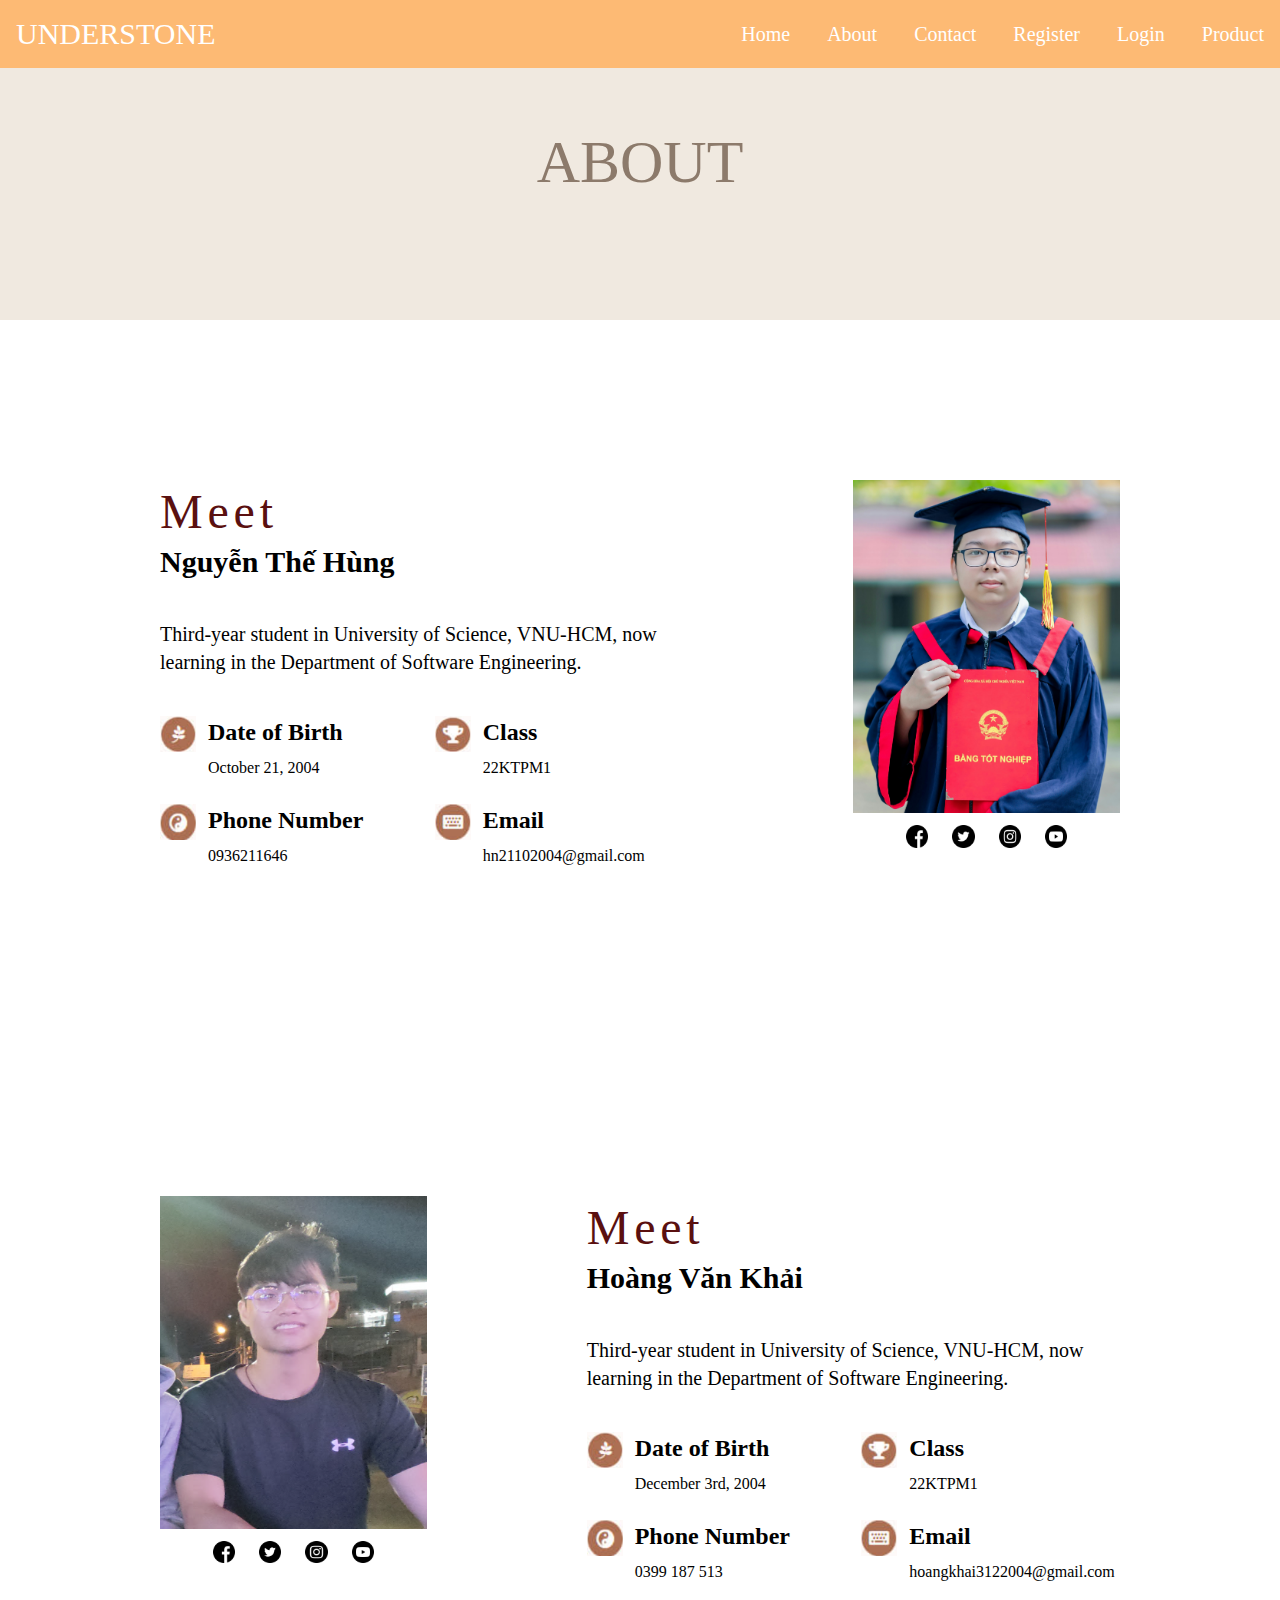
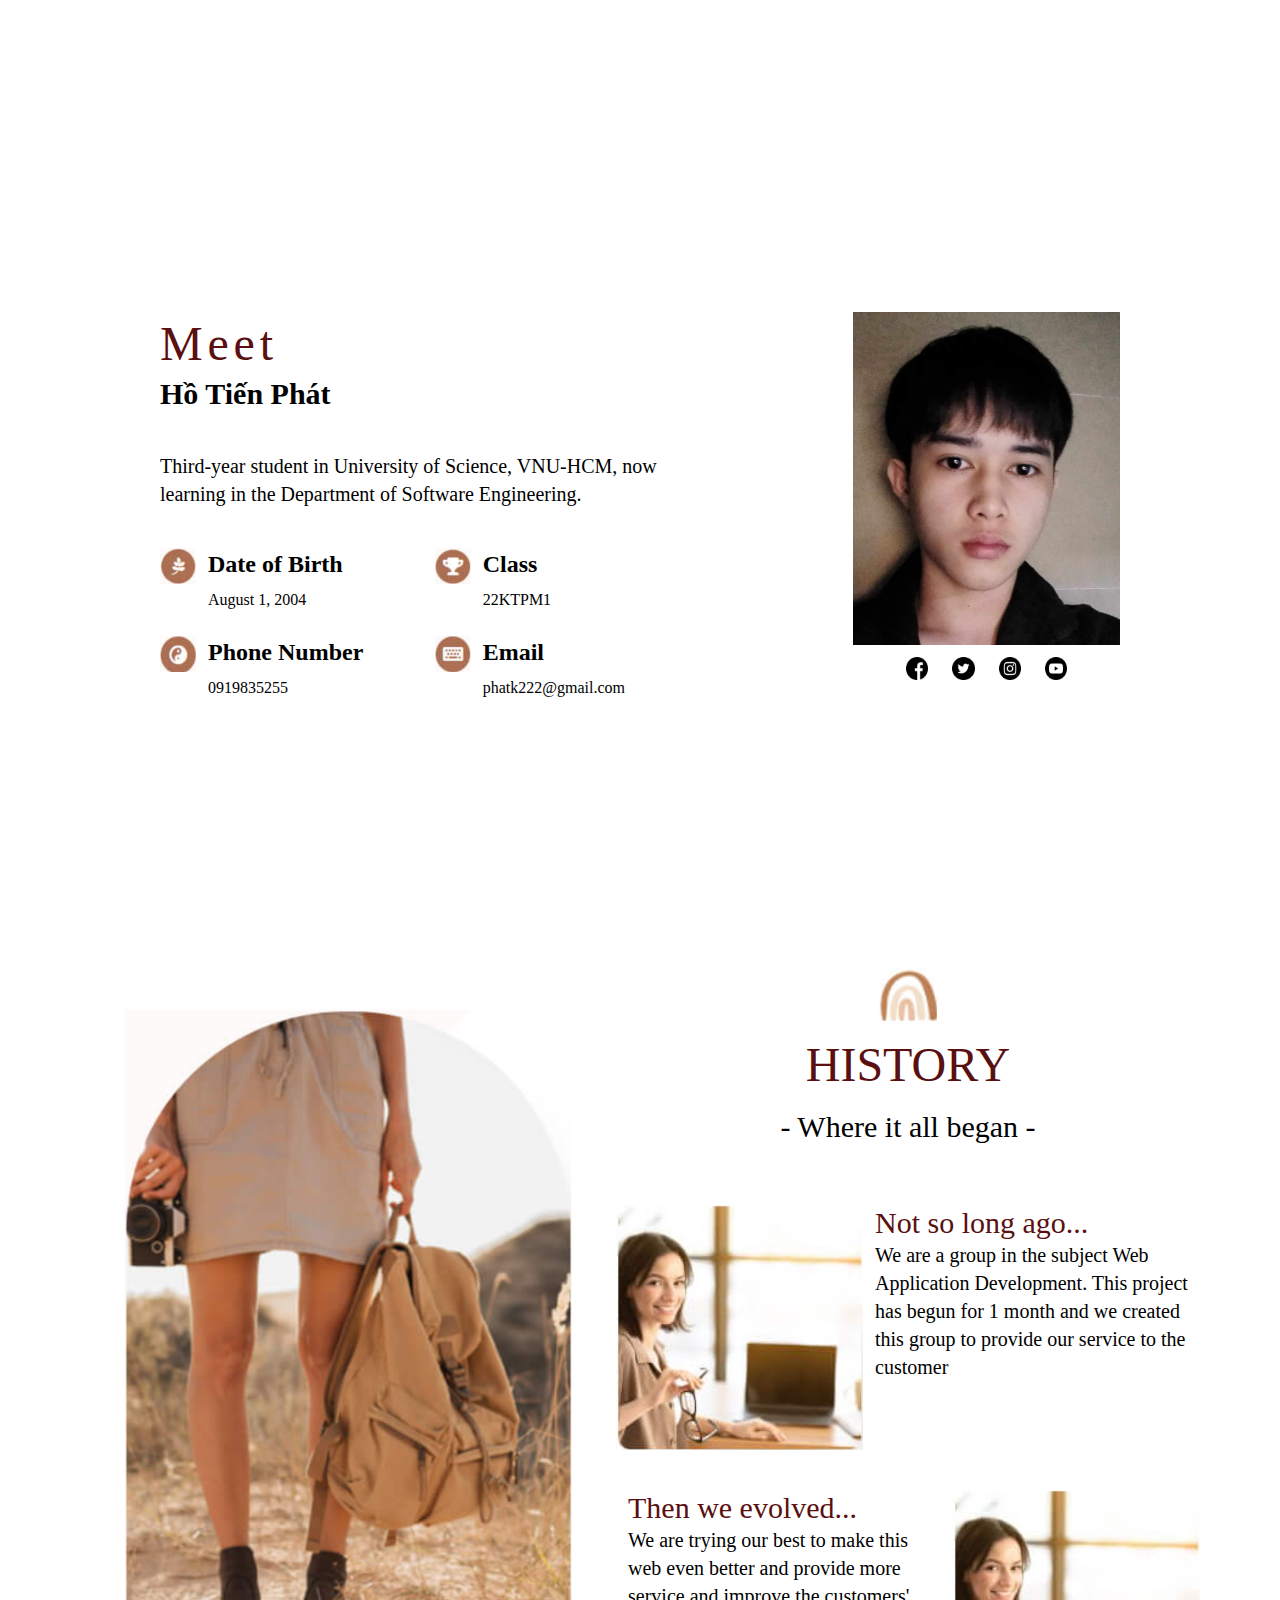
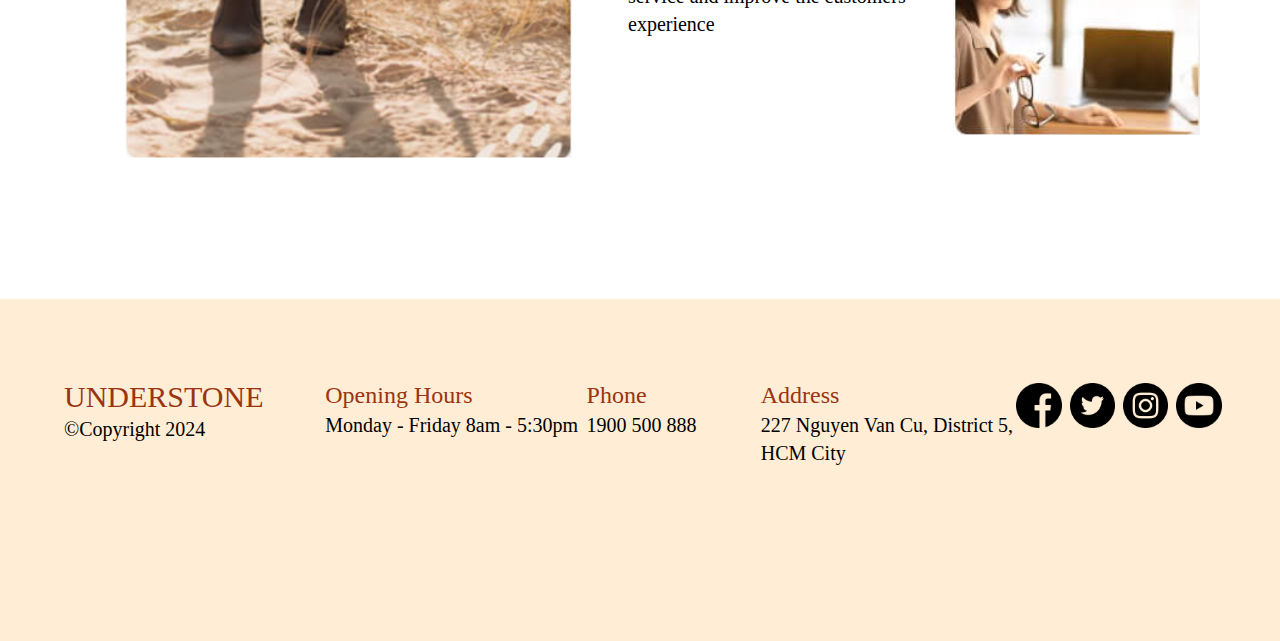
==== about.html @ ecb3b9eb "Add files via upload" ====
<!DOCTYPE html>
<html lang="en">
<head>
    <meta charset="UTF-8">
    <meta name="viewport" content="width=device-width, initial-scale=1.0">
    <title>About</title>
    <link rel="stylesheet" href="css/style.css">
</head>
<body>
    <header class="bg-orange-300 text-white sticky top-0 z-10">
        <section class="max-w-7xl mx-auto p-4 flex justify-between items-center">
            <h1 class="text-3xl font-medium">UNDERSTONE</h1>
            <div>
                <button id="mobile-open-button" class="text-3xl sm:hidden focus:outline-none">
                    &#9776;
                </button>
                <nav class="hidden sm:block space-x-8 text-xl" aria-label="main">
                    <a href="index.html" class="hover:opacity-90">Home</a>
                    <a href="about.html" class="hover:opacity-90">About</a>
                    <a href="contact.html" class="hover:opacity-90">Contact</a>
                    <a href="register.html" class="hover:opacity-90">Register</a>
                    <a href="login.html" class="hover:opacity-90">Login</a>
                    <a href="product.html" class="hover:opacity-90">Product</a>
                </nav>
            </div>
        </section>
    </header>

    <div class="bg-[#f0e9e0] py-8 text-center">
        <h1 class="text-6xl text-[#8c7a6b] mt-8 mb-24">ABOUT</h1>
    </div>

    <section class="m-20 flex flex-row">
        <div class="w-2/3 m-20">
            <h1 class="text-5xl my-2 tracking-widest text-[#5a1010]">Meet</h1>
            <h2 class="text-left text-black font-bold text-3xl">Nguyễn Thế Hùng</h2>
            <p class="text-xl my-10">
                Third-year student in University of Science, VNU-HCM, now learning in the Department of Software Engineering.
            </p>
            <div class="grid grid-cols-2 gap-4">
                <div class="flex flex-row">       
                    <img class="size-9" src="img/experience.png" alt="Experience">
                    <div class="mx-3">
                        <p class="text-2xl font-bold">Date of Birth</p>
                        <p class="texl-xl my-2">October 21, 2004</p>
                    </div>
                </div>
                <div class="flex flex-row">
                    <img class="size-9" src="img/awards.png" alt="Class">
                    <div class="mx-3">
                        <p class="text-2xl font-bold">Class</p>
                        <p class="texl-xl my-2">22KTPM1</p>
                    </div>
                </div>
                <div class="flex flex-row">
                    <img class="size-9" src="img/future.png" alt="">
                    <div class="mx-3">
                        <p class="text-2xl font-bold">Phone Number</p>
                        <p class="texl-xl my-2">0936211646</p>
                    </div>
                </div>
                <div class="flex flex-row">
                    <img class="size-9" src="img/passion.png" alt="Email">
                    <div class="mx-3">
                        <p class="text-2xl font-bold">Email</p>
                        <p class="texl-xl my-2">hn21102004@gmail.com</p>
                    </div>
                </div>     
             </div> 
        </div>
        <div class="w-1/3 m-20">
            <img src="img/22127136.jpg" alt="">
            <div class="flex flex-row justify-center">
                <img class="size-1/12 m-3" src="img/facebook.png" alt="facebook-link">
                <img class="size-1/12 m-3" src="img/twitter.png" alt="twitter-link">
                <img class="size-1/12 m-3" src="img/instagram.png" alt="instagram-link">
                <img class="size-1/12 m-3" src="img/youtube.png" alt="youtube-link">
            </div>
        </div>
    </section>

    <section class="m-20 flex flex-row">
        <div class="w-1/3 m-20">
            <img src="img/22127173.png" alt="">
            <div class="flex flex-row justify-center">
                <img class="size-1/12 m-3" src="img/facebook.png" alt="facebook-link">
                <img class="size-1/12 m-3" src="img/twitter.png" alt="twitter-link">
                <img class="size-1/12 m-3" src="img/instagram.png" alt="instagram-link">
                <img class="size-1/12 m-3" src="img/youtube.png" alt="youtube-link">
            </div>
        </div>
        <div class="w-2/3 m-20">
            <h1 class="text-5xl my-2 tracking-widest text-[#5a1010]">Meet</h1>
            <h2 class="text-left text-black font-bold text-3xl">Hoàng Văn Khải</h2>
            <p class="text-xl my-10">
                Third-year student in University of Science, VNU-HCM, now learning in the Department of Software Engineering.
            </p>
            <div class="grid grid-cols-2 gap-4">
                <div class="flex flex-row">       
                    <img class="size-9" src="img/experience.png" alt="Experience">
                    <div class="mx-3">
                        <p class="text-2xl font-bold">Date of Birth</p>
                        <p class="texl-xl my-2">December 3rd, 2004</p>
                    </div>
                </div>
                <div class="flex flex-row">
                    <img class="size-9" src="img/awards.png" alt="Awards">
                    <div class="mx-3">
                        <p class="text-2xl font-bold">Class</p>
                        <p class="texl-xl my-2">22KTPM1</p>
                    </div>
                </div>
                <div class="flex flex-row">
                    <img class="size-9" src="img/future.png" alt="Future">
                    <div class="mx-3">
                        <p class="text-2xl font-bold">Phone Number</p>
                        <p class="texl-xl my-2">0399 187 513</p>
                    </div>
                </div>
                <div class="flex flex-row">
                    <img class="size-9" src="img/passion.png" alt="Passion">
                    <div class="mx-3">
                        <p class="text-2xl font-bold">Email</p>
                        <p class="texl-xl my-2">hoangkhai3122004@gmail.com</p>
                    </div>
                </div>     
             </div> 
        </div>
    </section>

    <section class="m-20 flex flex-row">
        <div class="w-2/3 m-20">
            <h1 class="text-5xl my-2 tracking-widest text-[#5a1010]">Meet</h1>
            <h2 class="text-left text-black font-bold text-3xl">Hồ Tiến Phát</h2>
            <p class="text-xl my-10">
                Third-year student in University of Science, VNU-HCM, now learning in the Department of Software Engineering.
            </p>
            <div class="grid grid-cols-2 gap-4">
                <div class="flex flex-row">       
                    <img class="size-9" src="img/experience.png" alt="Experience">
                    <div class="mx-3">
                        <p class="text-2xl font-bold">Date of Birth</p>
                        <p class="texl-xl my-2">August 1, 2004</p>
                    </div>
                </div>
                <div class="flex flex-row">
                    <img class="size-9" src="img/awards.png" alt="Awards">
                    <div class="mx-3">
                        <p class="text-2xl font-bold">Class</p>
                        <p class="texl-xl my-2">22KTPM1</p>
                    </div>
                </div>
                <div class="flex flex-row">
                    <img class="size-9" src="img/future.png" alt="Future">
                    <div class="mx-3">
                        <p class="text-2xl font-bold">Phone Number</p>
                        <p class="texl-xl my-2">0919835255</p>
                    </div>
                </div>
                <div class="flex flex-row">
                    <img class="size-9" src="img/passion.png" alt="Passion">
                    <div class="mx-3">
                        <p class="text-2xl font-bold">Email</p>
                        <p class="texl-xl my-2">phatk222@gmail.com</p>
                    </div>
                </div>     
             </div> 
        </div>
        <div class="w-1/3 m-20">
            <img src="img/22127321.jpg" alt="">
            <div class="flex flex-row justify-center">
                <img class="size-1/12 m-3" src="img/facebook.png" alt="facebook-link">
                <img class="size-1/12 m-3" src="img/twitter.png" alt="twitter-link">
                <img class="size-1/12 m-3" src="img/instagram.png" alt="instagram-link">
                <img class="size-1/12 m-3" src="img/youtube.png" alt="youtube-link">
            </div>
        </div>
    </section>

    <section class="flex flex-row m-20">
        <img class="path_pic" src="img/ourpath.png" alt="img/outpath.png">
        <div>
            <div class="flex flex-col text-center items-center">
                <img class="size-fit my-5" src="img/rainbow.png">
                <h2 class="text-5xl text-[#5a1010]">HISTORY</h2>
                <h3 class="text-3xl my-5">- Where it all began -</h3>
            </div>
            
            <div class="flex flex-row justify-center my-10">
                <img class="" src="img/start.png">
                <div class="mx-3">
                    <h2 class="text-3xl text-[#5a1010]">Not so long ago...</h2>
                    <p class="text-xl">
                        We are a group in the subject Web Application Development. This project has begun for 1 month and we created
                        this group to provide our service to the customer
                    </p>
                </div>
            </div>
            <div class="flex flex-row justify-center my-10">
                <div class="mx-3">
                    <h2 class="text-3xl text-[#5a1010]">Then we evolved...</h2>
                    <p class="text-xl">
                        We are trying our best to make this web even better and provide more service and improve the customers' experience
                    </p>
                </div>
                <img class="" src="img/start.png"> 
            </div>
        </div>
    </section>
    <footer class="py-20 px-16 bg-orange-100 flex flex-row">
        <div class="w-1/4">
            <h1 class="text-3xl text-orange-800">UNDERSTONE</h1>
            <h2 class="text-xl">&copy;Copyright 2024</h2>
        </div>
        <div class="w-1/4">
            <h1 class="text-2xl text-orange-800">Opening Hours</h1>
            <h2 class="text-xl">Monday - Friday 8am - 5:30pm</h2>
        </div>
        <div class="w-1/6">
            <h1 class="text-2xl text-orange-800">Phone</h1>
            <h2 class="text-xl">1900 500 888</h2>
        </div>
        <div class="w-1/4">
            <h1 class="text-2xl text-orange-800">Address</h1>
            <h2 class="text-xl">227 Nguyen Van Cu, District 5, HCM City</h2>
        </div>
        <div class="flex justify-center">
            <img class="size-1/4 m-1" src="img/facebook.png" alt="facebook-link">
            <img class="size-1/4 m-1" src="img/twitter.png" alt="twitter-link">
            <img class="size-1/4 m-1" src="img/instagram.png" alt="instagram-link">
            <img class="size-1/4 m-1" src="img/youtube.png" alt="youtube-link">
        </div>
    </footer>
</body>
</html>
---- css/style.css ----
*, ::before, ::after {
  --tw-border-spacing-x: 0;
  --tw-border-spacing-y: 0;
  --tw-translate-x: 0;
  --tw-translate-y: 0;
  --tw-rotate: 0;
  --tw-skew-x: 0;
  --tw-skew-y: 0;
  --tw-scale-x: 1;
  --tw-scale-y: 1;
  --tw-pan-x:  ;
  --tw-pan-y:  ;
  --tw-pinch-zoom:  ;
  --tw-scroll-snap-strictness: proximity;
  --tw-gradient-from-position:  ;
  --tw-gradient-via-position:  ;
  --tw-gradient-to-position:  ;
  --tw-ordinal:  ;
  --tw-slashed-zero:  ;
  --tw-numeric-figure:  ;
  --tw-numeric-spacing:  ;
  --tw-numeric-fraction:  ;
  --tw-ring-inset:  ;
  --tw-ring-offset-width: 0px;
  --tw-ring-offset-color: #fff;
  --tw-ring-color: rgb(59 130 246 / 0.5);
  --tw-ring-offset-shadow: 0 0 #0000;
  --tw-ring-shadow: 0 0 #0000;
  --tw-shadow: 0 0 #0000;
  --tw-shadow-colored: 0 0 #0000;
  --tw-blur:  ;
  --tw-brightness:  ;
  --tw-contrast:  ;
  --tw-grayscale:  ;
  --tw-hue-rotate:  ;
  --tw-invert:  ;
  --tw-saturate:  ;
  --tw-sepia:  ;
  --tw-drop-shadow:  ;
  --tw-backdrop-blur:  ;
  --tw-backdrop-brightness:  ;
  --tw-backdrop-contrast:  ;
  --tw-backdrop-grayscale:  ;
  --tw-backdrop-hue-rotate:  ;
  --tw-backdrop-invert:  ;
  --tw-backdrop-opacity:  ;
  --tw-backdrop-saturate:  ;
  --tw-backdrop-sepia:  ;
  --tw-contain-size:  ;
  --tw-contain-layout:  ;
  --tw-contain-paint:  ;
  --tw-contain-style:  ;
}

::backdrop {
  --tw-border-spacing-x: 0;
  --tw-border-spacing-y: 0;
  --tw-translate-x: 0;
  --tw-translate-y: 0;
  --tw-rotate: 0;
  --tw-skew-x: 0;
  --tw-skew-y: 0;
  --tw-scale-x: 1;
  --tw-scale-y: 1;
  --tw-pan-x:  ;
  --tw-pan-y:  ;
  --tw-pinch-zoom:  ;
  --tw-scroll-snap-strictness: proximity;
  --tw-gradient-from-position:  ;
  --tw-gradient-via-position:  ;
  --tw-gradient-to-position:  ;
  --tw-ordinal:  ;
  --tw-slashed-zero:  ;
  --tw-numeric-figure:  ;
  --tw-numeric-spacing:  ;
  --tw-numeric-fraction:  ;
  --tw-ring-inset:  ;
  --tw-ring-offset-width: 0px;
  --tw-ring-offset-color: #fff;
  --tw-ring-color: rgb(59 130 246 / 0.5);
  --tw-ring-offset-shadow: 0 0 #0000;
  --tw-ring-shadow: 0 0 #0000;
  --tw-shadow: 0 0 #0000;
  --tw-shadow-colored: 0 0 #0000;
  --tw-blur:  ;
  --tw-brightness:  ;
  --tw-contrast:  ;
  --tw-grayscale:  ;
  --tw-hue-rotate:  ;
  --tw-invert:  ;
  --tw-saturate:  ;
  --tw-sepia:  ;
  --tw-drop-shadow:  ;
  --tw-backdrop-blur:  ;
  --tw-backdrop-brightness:  ;
  --tw-backdrop-contrast:  ;
  --tw-backdrop-grayscale:  ;
  --tw-backdrop-hue-rotate:  ;
  --tw-backdrop-invert:  ;
  --tw-backdrop-opacity:  ;
  --tw-backdrop-saturate:  ;
  --tw-backdrop-sepia:  ;
  --tw-contain-size:  ;
  --tw-contain-layout:  ;
  --tw-contain-paint:  ;
  --tw-contain-style:  ;
}

/*
! tailwindcss v3.4.14 | MIT License | https://tailwindcss.com
*/

/*
1. Prevent padding and border from affecting element width. (https://github.com/mozdevs/cssremedy/issues/4)
2. Allow adding a border to an element by just adding a border-width. (https://github.com/tailwindcss/tailwindcss/pull/116)
*/

*,
::before,
::after {
  box-sizing: border-box;
  /* 1 */
  border-width: 0;
  /* 2 */
  border-style: solid;
  /* 2 */
  border-color: #e5e7eb;
  /* 2 */
}

::before,
::after {
  --tw-content: '';
}

/*
1. Use a consistent sensible line-height in all browsers.
2. Prevent adjustments of font size after orientation changes in iOS.
3. Use a more readable tab size.
4. Use the user's configured `sans` font-family by default.
5. Use the user's configured `sans` font-feature-settings by default.
6. Use the user's configured `sans` font-variation-settings by default.
7. Disable tap highlights on iOS
*/

html,
:host {
  line-height: 1.5;
  /* 1 */
  -webkit-text-size-adjust: 100%;
  /* 2 */
  -moz-tab-size: 4;
  /* 3 */
  -o-tab-size: 4;
     tab-size: 4;
  /* 3 */
  font-family: ui-sans-serif, system-ui, sans-serif, "Apple Color Emoji", "Segoe UI Emoji", "Segoe UI Symbol", "Noto Color Emoji";
  /* 4 */
  font-feature-settings: normal;
  /* 5 */
  font-variation-settings: normal;
  /* 6 */
  -webkit-tap-highlight-color: transparent;
  /* 7 */
}

/*
1. Remove the margin in all browsers.
2. Inherit line-height from `html` so users can set them as a class directly on the `html` element.
*/

body {
  margin: 0;
  /* 1 */
  line-height: inherit;
  /* 2 */
}

/*
1. Add the correct height in Firefox.
2. Correct the inheritance of border color in Firefox. (https://bugzilla.mozilla.org/show_bug.cgi?id=190655)
3. Ensure horizontal rules are visible by default.
*/

hr {
  height: 0;
  /* 1 */
  color: inherit;
  /* 2 */
  border-top-width: 1px;
  /* 3 */
}

/*
Add the correct text decoration in Chrome, Edge, and Safari.
*/

abbr:where([title]) {
  -webkit-text-decoration: underline dotted;
          text-decoration: underline dotted;
}

/*
Remove the default font size and weight for headings.
*/

h1,
h2,
h3,
h4,
h5,
h6 {
  font-size: inherit;
  font-weight: inherit;
}

/*
Reset links to optimize for opt-in styling instead of opt-out.
*/

a {
  color: inherit;
  text-decoration: inherit;
}

/*
Add the correct font weight in Edge and Safari.
*/

b,
strong {
  font-weight: bolder;
}

/*
1. Use the user's configured `mono` font-family by default.
2. Use the user's configured `mono` font-feature-settings by default.
3. Use the user's configured `mono` font-variation-settings by default.
4. Correct the odd `em` font sizing in all browsers.
*/

code,
kbd,
samp,
pre {
  font-family: ui-monospace, SFMono-Regular, Menlo, Monaco, Consolas, "Liberation Mono", "Courier New", monospace;
  /* 1 */
  font-feature-settings: normal;
  /* 2 */
  font-variation-settings: normal;
  /* 3 */
  font-size: 1em;
  /* 4 */
}

/*
Add the correct font size in all browsers.
*/

small {
  font-size: 80%;
}

/*
Prevent `sub` and `sup` elements from affecting the line height in all browsers.
*/

sub,
sup {
  font-size: 75%;
  line-height: 0;
  position: relative;
  vertical-align: baseline;
}

sub {
  bottom: -0.25em;
}

sup {
  top: -0.5em;
}

/*
1. Remove text indentation from table contents in Chrome and Safari. (https://bugs.chromium.org/p/chromium/issues/detail?id=999088, https://bugs.webkit.org/show_bug.cgi?id=201297)
2. Correct table border color inheritance in all Chrome and Safari. (https://bugs.chromium.org/p/chromium/issues/detail?id=935729, https://bugs.webkit.org/show_bug.cgi?id=195016)
3. Remove gaps between table borders by default.
*/

table {
  text-indent: 0;
  /* 1 */
  border-color: inherit;
  /* 2 */
  border-collapse: collapse;
  /* 3 */
}

/*
1. Change the font styles in all browsers.
2. Remove the margin in Firefox and Safari.
3. Remove default padding in all browsers.
*/

button,
input,
optgroup,
select,
textarea {
  font-family: inherit;
  /* 1 */
  font-feature-settings: inherit;
  /* 1 */
  font-variation-settings: inherit;
  /* 1 */
  font-size: 100%;
  /* 1 */
  font-weight: inherit;
  /* 1 */
  line-height: inherit;
  /* 1 */
  letter-spacing: inherit;
  /* 1 */
  color: inherit;
  /* 1 */
  margin: 0;
  /* 2 */
  padding: 0;
  /* 3 */
}

/*
Remove the inheritance of text transform in Edge and Firefox.
*/

button,
select {
  text-transform: none;
}

/*
1. Correct the inability to style clickable types in iOS and Safari.
2. Remove default button styles.
*/

button,
input:where([type='button']),
input:where([type='reset']),
input:where([type='submit']) {
  -webkit-appearance: button;
  /* 1 */
  background-color: transparent;
  /* 2 */
  background-image: none;
  /* 2 */
}

/*
Use the modern Firefox focus style for all focusable elements.
*/

:-moz-focusring {
  outline: auto;
}

/*
Remove the additional `:invalid` styles in Firefox. (https://github.com/mozilla/gecko-dev/blob/2f9eacd9d3d995c937b4251a5557d95d494c9be1/layout/style/res/forms.css#L728-L737)
*/

:-moz-ui-invalid {
  box-shadow: none;
}

/*
Add the correct vertical alignment in Chrome and Firefox.
*/

progress {
  vertical-align: baseline;
}

/*
Correct the cursor style of increment and decrement buttons in Safari.
*/

::-webkit-inner-spin-button,
::-webkit-outer-spin-button {
  height: auto;
}

/*
1. Correct the odd appearance in Chrome and Safari.
2. Correct the outline style in Safari.
*/

[type='search'] {
  -webkit-appearance: textfield;
  /* 1 */
  outline-offset: -2px;
  /* 2 */
}

/*
Remove the inner padding in Chrome and Safari on macOS.
*/

::-webkit-search-decoration {
  -webkit-appearance: none;
}

/*
1. Correct the inability to style clickable types in iOS and Safari.
2. Change font properties to `inherit` in Safari.
*/

::-webkit-file-upload-button {
  -webkit-appearance: button;
  /* 1 */
  font: inherit;
  /* 2 */
}

/*
Add the correct display in Chrome and Safari.
*/

summary {
  display: list-item;
}

/*
Removes the default spacing and border for appropriate elements.
*/

blockquote,
dl,
dd,
h1,
h2,
h3,
h4,
h5,
h6,
hr,
figure,
p,
pre {
  margin: 0;
}

fieldset {
  margin: 0;
  padding: 0;
}

legend {
  padding: 0;
}

ol,
ul,
menu {
  list-style: none;
  margin: 0;
  padding: 0;
}

/*
Reset default styling for dialogs.
*/

dialog {
  padding: 0;
}

/*
Prevent resizing textareas horizontally by default.
*/

textarea {
  resize: vertical;
}

/*
1. Reset the default placeholder opacity in Firefox. (https://github.com/tailwindlabs/tailwindcss/issues/3300)
2. Set the default placeholder color to the user's configured gray 400 color.
*/

input::-moz-placeholder, textarea::-moz-placeholder {
  opacity: 1;
  /* 1 */
  color: #9ca3af;
  /* 2 */
}

input::placeholder,
textarea::placeholder {
  opacity: 1;
  /* 1 */
  color: #9ca3af;
  /* 2 */
}

/*
Set the default cursor for buttons.
*/

button,
[role="button"] {
  cursor: pointer;
}

/*
Make sure disabled buttons don't get the pointer cursor.
*/

:disabled {
  cursor: default;
}

/*
1. Make replaced elements `display: block` by default. (https://github.com/mozdevs/cssremedy/issues/14)
2. Add `vertical-align: middle` to align replaced elements more sensibly by default. (https://github.com/jensimmons/cssremedy/issues/14#issuecomment-634934210)
   This can trigger a poorly considered lint error in some tools but is included by design.
*/

img,
svg,
video,
canvas,
audio,
iframe,
embed,
object {
  display: block;
  /* 1 */
  vertical-align: middle;
  /* 2 */
}

/*
Constrain images and videos to the parent width and preserve their intrinsic aspect ratio. (https://github.com/mozdevs/cssremedy/issues/14)
*/

img,
video {
  max-width: 100%;
  height: auto;
}

/* Make elements with the HTML hidden attribute stay hidden by default */

[hidden]:where(:not([hidden="until-found"])) {
  display: none;
}

html {
  font-family: 'Times New Roman', Times, serif
}

.container {
  width: 100%;
}

@media (min-width: 640px) {
  .container {
    max-width: 640px;
  }
}

@media (min-width: 768px) {
  .container {
    max-width: 768px;
  }
}

@media (min-width: 1024px) {
  .container {
    max-width: 1024px;
  }
}

@media (min-width: 1280px) {
  .container {
    max-width: 1280px;
  }
}

@media (min-width: 1536px) {
  .container {
    max-width: 1536px;
  }
}

.sticky {
  position: sticky;
}

.top-0 {
  top: 0px;
}

.z-10 {
  z-index: 10;
}

.m-1 {
  margin: 0.25rem;
}

.m-10 {
  margin: 2.5rem;
}

.m-2 {
  margin: 0.5rem;
}

.m-20 {
  margin: 5rem;
}

.m-3 {
  margin: 0.75rem;
}

.m-4 {
  margin: 1rem;
}

.m-5 {
  margin: 1.25rem;
}

.mx-10 {
  margin-left: 2.5rem;
  margin-right: 2.5rem;
}

.mx-2 {
  margin-left: 0.5rem;
  margin-right: 0.5rem;
}

.mx-20 {
  margin-left: 5rem;
  margin-right: 5rem;
}

.mx-3 {
  margin-left: 0.75rem;
  margin-right: 0.75rem;
}

.mx-40 {
  margin-left: 10rem;
  margin-right: 10rem;
}

.mx-8 {
  margin-left: 2rem;
  margin-right: 2rem;
}

.mx-auto {
  margin-left: auto;
  margin-right: auto;
}

.my-10 {
  margin-top: 2.5rem;
  margin-bottom: 2.5rem;
}

.my-16 {
  margin-top: 4rem;
  margin-bottom: 4rem;
}

.my-2 {
  margin-top: 0.5rem;
  margin-bottom: 0.5rem;
}

.my-20 {
  margin-top: 5rem;
  margin-bottom: 5rem;
}

.my-3 {
  margin-top: 0.75rem;
  margin-bottom: 0.75rem;
}

.my-4 {
  margin-top: 1rem;
  margin-bottom: 1rem;
}

.my-40 {
  margin-top: 10rem;
  margin-bottom: 10rem;
}

.my-5 {
  margin-top: 1.25rem;
  margin-bottom: 1.25rem;
}

.my-6 {
  margin-top: 1.5rem;
  margin-bottom: 1.5rem;
}

.mx-28 {
  margin-left: 7rem;
  margin-right: 7rem;
}

.my-60 {
  margin-top: 15rem;
  margin-bottom: 15rem;
}

.my-0 {
  margin-top: 0px;
  margin-bottom: 0px;
}

.mb-12 {
  margin-bottom: 3rem;
}

.mb-16 {
  margin-bottom: 4rem;
}

.mb-2 {
  margin-bottom: 0.5rem;
}

.mb-24 {
  margin-bottom: 6rem;
}

.mb-36 {
  margin-bottom: 9rem;
}

.mb-4 {
  margin-bottom: 1rem;
}

.mb-6 {
  margin-bottom: 1.5rem;
}

.mb-8 {
  margin-bottom: 2rem;
}

.ml-1 {
  margin-left: 0.25rem;
}

.ml-10 {
  margin-left: 2.5rem;
}

.ml-2 {
  margin-left: 0.5rem;
}

.mr-1 {
  margin-right: 0.25rem;
}

.mr-3 {
  margin-right: 0.75rem;
}

.mr-36 {
  margin-right: 9rem;
}

.mr-4 {
  margin-right: 1rem;
}

.mt-12 {
  margin-top: 3rem;
}

.mt-2 {
  margin-top: 0.5rem;
}

.mt-32 {
  margin-top: 8rem;
}

.mt-4 {
  margin-top: 1rem;
}

.mt-8 {
  margin-top: 2rem;
}

.block {
  display: block;
}

.flex {
  display: flex;
}

.inline-flex {
  display: inline-flex;
}

.grid {
  display: grid;
}

.hidden {
  display: none;
}

.size-1\/12 {
  width: 8.333333%;
  height: 8.333333%;
}

.size-1\/4 {
  width: 25%;
  height: 25%;
}

.size-9 {
  width: 2.25rem;
  height: 2.25rem;
}

.size-fit {
  width: -moz-fit-content;
  width: fit-content;
  height: -moz-fit-content;
  height: fit-content;
}

.size-1\/2 {
  width: 50%;
  height: 50%;
}

.h-10 {
  height: 2.5rem;
}

.h-12 {
  height: 3rem;
}

.h-24 {
  height: 6rem;
}

.h-32 {
  height: 8rem;
}

.min-h-12 {
  min-height: 3rem;
}

.min-h-screen {
  min-height: 100vh;
}

.w-1\/12 {
  width: 8.333333%;
}

.w-1\/2 {
  width: 50%;
}

.w-1\/3 {
  width: 33.333333%;
}

.w-1\/4 {
  width: 25%;
}

.w-1\/6 {
  width: 16.666667%;
}

.w-2\/3 {
  width: 66.666667%;
}

.w-20 {
  width: 5rem;
}

.w-40 {
  width: 10rem;
}

.w-48 {
  width: 12rem;
}

.w-5\/12 {
  width: 41.666667%;
}

.w-64 {
  width: 16rem;
}

.w-80 {
  width: 20rem;
}

.w-full {
  width: 100%;
}

.max-w-7xl {
  max-width: 80rem;
}

.scale-75 {
  --tw-scale-x: .75;
  --tw-scale-y: .75;
  transform: translate(var(--tw-translate-x), var(--tw-translate-y)) rotate(var(--tw-rotate)) skewX(var(--tw-skew-x)) skewY(var(--tw-skew-y)) scaleX(var(--tw-scale-x)) scaleY(var(--tw-scale-y));
}

.scale-50 {
  --tw-scale-x: .5;
  --tw-scale-y: .5;
  transform: translate(var(--tw-translate-x), var(--tw-translate-y)) rotate(var(--tw-rotate)) skewX(var(--tw-skew-x)) skewY(var(--tw-skew-y)) scaleX(var(--tw-scale-x)) scaleY(var(--tw-scale-y));
}

.scale-100 {
  --tw-scale-x: 1;
  --tw-scale-y: 1;
  transform: translate(var(--tw-translate-x), var(--tw-translate-y)) rotate(var(--tw-rotate)) skewX(var(--tw-skew-x)) skewY(var(--tw-skew-y)) scaleX(var(--tw-scale-x)) scaleY(var(--tw-scale-y));
}

.cursor-pointer {
  cursor: pointer;
}

.resize-none {
  resize: none;
}

.grid-cols-1 {
  grid-template-columns: repeat(1, minmax(0, 1fr));
}

.grid-cols-2 {
  grid-template-columns: repeat(2, minmax(0, 1fr));
}

.flex-row {
  flex-direction: row;
}

.flex-col {
  flex-direction: column;
}

.items-center {
  align-items: center;
}

.justify-center {
  justify-content: center;
}

.justify-between {
  justify-content: space-between;
}

.gap-4 {
  gap: 1rem;
}

.gap-8 {
  gap: 2rem;
}

.space-x-8 > :not([hidden]) ~ :not([hidden]) {
  --tw-space-x-reverse: 0;
  margin-right: calc(2rem * var(--tw-space-x-reverse));
  margin-left: calc(2rem * calc(1 - var(--tw-space-x-reverse)));
}

.rounded {
  border-radius: 0.25rem;
}

.rounded-2xl {
  border-radius: 1rem;
}

.rounded-3xl {
  border-radius: 1.5rem;
}

.rounded-full {
  border-radius: 9999px;
}

.rounded-lg {
  border-radius: 0.5rem;
}

.rounded-xl {
  border-radius: 0.75rem;
}

.border {
  border-width: 1px;
}

.border-2 {
  border-width: 2px;
}

.border-b {
  border-bottom-width: 1px;
}

.border-\[\#BD8256\] {
  --tw-border-opacity: 1;
  border-color: rgb(189 130 86 / var(--tw-border-opacity));
}

.border-\[\#d3c0b6\] {
  --tw-border-opacity: 1;
  border-color: rgb(211 192 182 / var(--tw-border-opacity));
}

.border-gray-100 {
  --tw-border-opacity: 1;
  border-color: rgb(243 244 246 / var(--tw-border-opacity));
}

.border-gray-300 {
  --tw-border-opacity: 1;
  border-color: rgb(209 213 219 / var(--tw-border-opacity));
}

.border-gray-500 {
  --tw-border-opacity: 1;
  border-color: rgb(107 114 128 / var(--tw-border-opacity));
}

.border-gray-600 {
  --tw-border-opacity: 1;
  border-color: rgb(75 85 99 / var(--tw-border-opacity));
}

.border-gray-800 {
  --tw-border-opacity: 1;
  border-color: rgb(31 41 55 / var(--tw-border-opacity));
}

.border-orange-400 {
  --tw-border-opacity: 1;
  border-color: rgb(251 146 60 / var(--tw-border-opacity));
}

.bg-\[\#AC6F53\] {
  --tw-bg-opacity: 1;
  background-color: rgb(172 111 83 / var(--tw-bg-opacity));
}

.bg-\[\#F7F0E8\] {
  --tw-bg-opacity: 1;
  background-color: rgb(247 240 232 / var(--tw-bg-opacity));
}

.bg-\[\#d3c0b6\] {
  --tw-bg-opacity: 1;
  background-color: rgb(211 192 182 / var(--tw-bg-opacity));
}

.bg-\[\#f0e9e0\] {
  --tw-bg-opacity: 1;
  background-color: rgb(240 233 224 / var(--tw-bg-opacity));
}

.bg-orange-100 {
  --tw-bg-opacity: 1;
  background-color: rgb(255 237 213 / var(--tw-bg-opacity));
}

.bg-orange-300 {
  --tw-bg-opacity: 1;
  background-color: rgb(253 186 116 / var(--tw-bg-opacity));
}

.bg-orange-400 {
  --tw-bg-opacity: 1;
  background-color: rgb(251 146 60 / var(--tw-bg-opacity));
}

.bg-orange-700 {
  --tw-bg-opacity: 1;
  background-color: rgb(194 65 12 / var(--tw-bg-opacity));
}

.bg-orange-900 {
  --tw-bg-opacity: 1;
  background-color: rgb(124 45 18 / var(--tw-bg-opacity));
}

.bg-white {
  --tw-bg-opacity: 1;
  background-color: rgb(255 255 255 / var(--tw-bg-opacity));
}

.object-cover {
  -o-object-fit: cover;
     object-fit: cover;
}

.p-2 {
  padding: 0.5rem;
}

.p-20 {
  padding: 5rem;
}

.p-3 {
  padding: 0.75rem;
}

.p-4 {
  padding: 1rem;
}

.p-5 {
  padding: 1.25rem;
}

.p-8 {
  padding: 2rem;
}

.p-10 {
  padding: 2.5rem;
}

.p-0 {
  padding: 0px;
}

.px-12 {
  padding-left: 3rem;
  padding-right: 3rem;
}

.px-16 {
  padding-left: 4rem;
  padding-right: 4rem;
}

.px-2 {
  padding-left: 0.5rem;
  padding-right: 0.5rem;
}

.px-20 {
  padding-left: 5rem;
  padding-right: 5rem;
}

.px-3 {
  padding-left: 0.75rem;
  padding-right: 0.75rem;
}

.px-4 {
  padding-left: 1rem;
  padding-right: 1rem;
}

.px-5 {
  padding-left: 1.25rem;
  padding-right: 1.25rem;
}

.px-6 {
  padding-left: 1.5rem;
  padding-right: 1.5rem;
}

.px-8 {
  padding-left: 2rem;
  padding-right: 2rem;
}

.py-1 {
  padding-top: 0.25rem;
  padding-bottom: 0.25rem;
}

.py-12 {
  padding-top: 3rem;
  padding-bottom: 3rem;
}

.py-2 {
  padding-top: 0.5rem;
  padding-bottom: 0.5rem;
}

.py-20 {
  padding-top: 5rem;
  padding-bottom: 5rem;
}

.py-3 {
  padding-top: 0.75rem;
  padding-bottom: 0.75rem;
}

.py-40 {
  padding-top: 10rem;
  padding-bottom: 10rem;
}

.py-8 {
  padding-top: 2rem;
  padding-bottom: 2rem;
}

.px-40 {
  padding-left: 10rem;
  padding-right: 10rem;
}

.pb-2 {
  padding-bottom: 0.5rem;
}

.pl-20 {
  padding-left: 5rem;
}

.text-left {
  text-align: left;
}

.text-center {
  text-align: center;
}

.text-right {
  text-align: right;
}

.align-middle {
  vertical-align: middle;
}

.font-sans {
  font-family: ui-sans-serif, system-ui, sans-serif, "Apple Color Emoji", "Segoe UI Emoji", "Segoe UI Symbol", "Noto Color Emoji";
}

.text-2xl {
  font-size: 1.5rem;
  line-height: 2rem;
}

.text-3xl {
  font-size: 1.875rem;
  line-height: 2.25rem;
}

.text-4xl {
  font-size: 2.25rem;
  line-height: 2.5rem;
}

.text-5xl {
  font-size: 3rem;
  line-height: 1;
}

.text-6xl {
  font-size: 3.75rem;
  line-height: 1;
}

.text-lg {
  font-size: 1.125rem;
  line-height: 1.75rem;
}

.text-sm {
  font-size: 0.875rem;
  line-height: 1.25rem;
}

.text-xl {
  font-size: 1.25rem;
  line-height: 1.75rem;
}

.font-bold {
  font-weight: 700;
}

.font-medium {
  font-weight: 500;
}

.tracking-widest {
  letter-spacing: 0.1em;
}

.text-\[\#5a1010\] {
  --tw-text-opacity: 1;
  color: rgb(90 16 16 / var(--tw-text-opacity));
}

.text-\[\#7a6c5b\] {
  --tw-text-opacity: 1;
  color: rgb(122 108 91 / var(--tw-text-opacity));
}

.text-\[\#826C5F\] {
  --tw-text-opacity: 1;
  color: rgb(130 108 95 / var(--tw-text-opacity));
}

.text-\[\#8c7a6b\] {
  --tw-text-opacity: 1;
  color: rgb(140 122 107 / var(--tw-text-opacity));
}

.text-\[\#B48B7D\] {
  --tw-text-opacity: 1;
  color: rgb(180 139 125 / var(--tw-text-opacity));
}

.text-\[\#BD8256\] {
  --tw-text-opacity: 1;
  color: rgb(189 130 86 / var(--tw-text-opacity));
}

.text-\[\#C3BB9D\] {
  --tw-text-opacity: 1;
  color: rgb(195 187 157 / var(--tw-text-opacity));
}

.text-\[\#b48b7d\] {
  --tw-text-opacity: 1;
  color: rgb(180 139 125 / var(--tw-text-opacity));
}

.text-black {
  --tw-text-opacity: 1;
  color: rgb(0 0 0 / var(--tw-text-opacity));
}

.text-gray-500 {
  --tw-text-opacity: 1;
  color: rgb(107 114 128 / var(--tw-text-opacity));
}

.text-orange-300 {
  --tw-text-opacity: 1;
  color: rgb(253 186 116 / var(--tw-text-opacity));
}

.text-orange-700 {
  --tw-text-opacity: 1;
  color: rgb(194 65 12 / var(--tw-text-opacity));
}

.text-orange-800 {
  --tw-text-opacity: 1;
  color: rgb(154 52 18 / var(--tw-text-opacity));
}

.text-white {
  --tw-text-opacity: 1;
  color: rgb(255 255 255 / var(--tw-text-opacity));
}

.shadow-2xl {
  --tw-shadow: 0 25px 50px -12px rgb(0 0 0 / 0.25);
  --tw-shadow-colored: 0 25px 50px -12px var(--tw-shadow-color);
  box-shadow: var(--tw-ring-offset-shadow, 0 0 #0000), var(--tw-ring-shadow, 0 0 #0000), var(--tw-shadow);
}

.shadow-lg {
  --tw-shadow: 0 10px 15px -3px rgb(0 0 0 / 0.1), 0 4px 6px -4px rgb(0 0 0 / 0.1);
  --tw-shadow-colored: 0 10px 15px -3px var(--tw-shadow-color), 0 4px 6px -4px var(--tw-shadow-color);
  box-shadow: var(--tw-ring-offset-shadow, 0 0 #0000), var(--tw-ring-shadow, 0 0 #0000), var(--tw-shadow);
}

.shadow-xl {
  --tw-shadow: 0 20px 25px -5px rgb(0 0 0 / 0.1), 0 8px 10px -6px rgb(0 0 0 / 0.1);
  --tw-shadow-colored: 0 20px 25px -5px var(--tw-shadow-color), 0 8px 10px -6px var(--tw-shadow-color);
  box-shadow: var(--tw-ring-offset-shadow, 0 0 #0000), var(--tw-ring-shadow, 0 0 #0000), var(--tw-shadow);
}

body {
  min-height: 100vh;
  margin: 0;
  display: grid;
  grid-template-rows: auto 1fr auto;
}

.mx-120 {
  margin-left: 30rem;
  margin-right: 30rem;
}

body {
  font-family: 'Times New Roman', Times, serif;
  background-color: white;
}

.title {
  text-align: center;
  background-color: rgb(235, 235, 198);
  padding: 15px;
  border-radius: 30px;
  margin-bottom: 40px;
}

.meet {
  margin-left: 15%;
  margin-right: 15%;
}

.meet-name {
  font-weight: bold;
  font-size: 25px;
}

.social-table {
  width: 100%;
  display: flex;
  justify-content: center;
}

.social-icon {
  padding-right: 10px;
}

.meet-achievements {
  width: 100%;
  display: flex;
  justify-content: center;
  border-spacing: 20px;
}

.achivement {
  display: flexbox;
  flex-direction: column;
  align-content: center;
  justify-content: center;
}

.achivement-icon {
  width: 40px;
  height: auto;
  box-sizing: border-box;
}

.achivement-title {
  box-sizing: border-box;
}

.avatar {
  padding-left: 10px;
  padding-right: 10px;
}

.history {
  padding-left: 100px;
  padding-right: 100px;
}

.history .title {
  background-color: white;
}

.path_pic {
  margin: 20px;
  scale: 0.9
}

.history_pic {
  scale: 0.8;
  padding: 20px;
}

body {
  font-family: 'Times New Roman', Times, serif;
  background-color: white;
}

.title {
  text-align: center;
  background-color: rgb(235, 235, 198);
  padding: 15px;
  border-radius: 30px;
  margin-bottom: 40px;
}

.hover\:bg-\[\#7a6c5b\]:hover {
  --tw-bg-opacity: 1;
  background-color: rgb(122 108 91 / var(--tw-bg-opacity));
}

.hover\:bg-\[\#F7F0E8\]:hover {
  --tw-bg-opacity: 1;
  background-color: rgb(247 240 232 / var(--tw-bg-opacity));
}

.hover\:bg-\[\#d3c0b6\]:hover {
  --tw-bg-opacity: 1;
  background-color: rgb(211 192 182 / var(--tw-bg-opacity));
}

.hover\:bg-orange-800:hover {
  --tw-bg-opacity: 1;
  background-color: rgb(154 52 18 / var(--tw-bg-opacity));
}

.hover\:text-\[\#d3c0b6\]:hover {
  --tw-text-opacity: 1;
  color: rgb(211 192 182 / var(--tw-text-opacity));
}

.hover\:text-gray-700:hover {
  --tw-text-opacity: 1;
  color: rgb(55 65 81 / var(--tw-text-opacity));
}

.hover\:text-orange-500:hover {
  --tw-text-opacity: 1;
  color: rgb(249 115 22 / var(--tw-text-opacity));
}

.hover\:underline:hover {
  text-decoration-line: underline;
}

.hover\:opacity-90:hover {
  opacity: 0.9;
}

.focus\:outline-none:focus {
  outline: 2px solid transparent;
  outline-offset: 2px;
}

@media (min-width: 640px) {
  .sm\:block {
    display: block;
  }

  .sm\:hidden {
    display: none;
  }
}

@media (min-width: 768px) {
  .md\:mb-0 {
    margin-bottom: 0px;
  }

  .md\:grid-cols-2 {
    grid-template-columns: repeat(2, minmax(0, 1fr));
  }
}

@media (min-width: 1024px) {
  .lg\:grid-cols-2 {
    grid-template-columns: repeat(2, minmax(0, 1fr));
  }

  .lg\:grid-cols-4 {
    grid-template-columns: repeat(4, minmax(0, 1fr));
  }
}

@media (min-width: 1280px) {
  .xl\:px-48 {
    padding-left: 12rem;
    padding-right: 12rem;
  }
}
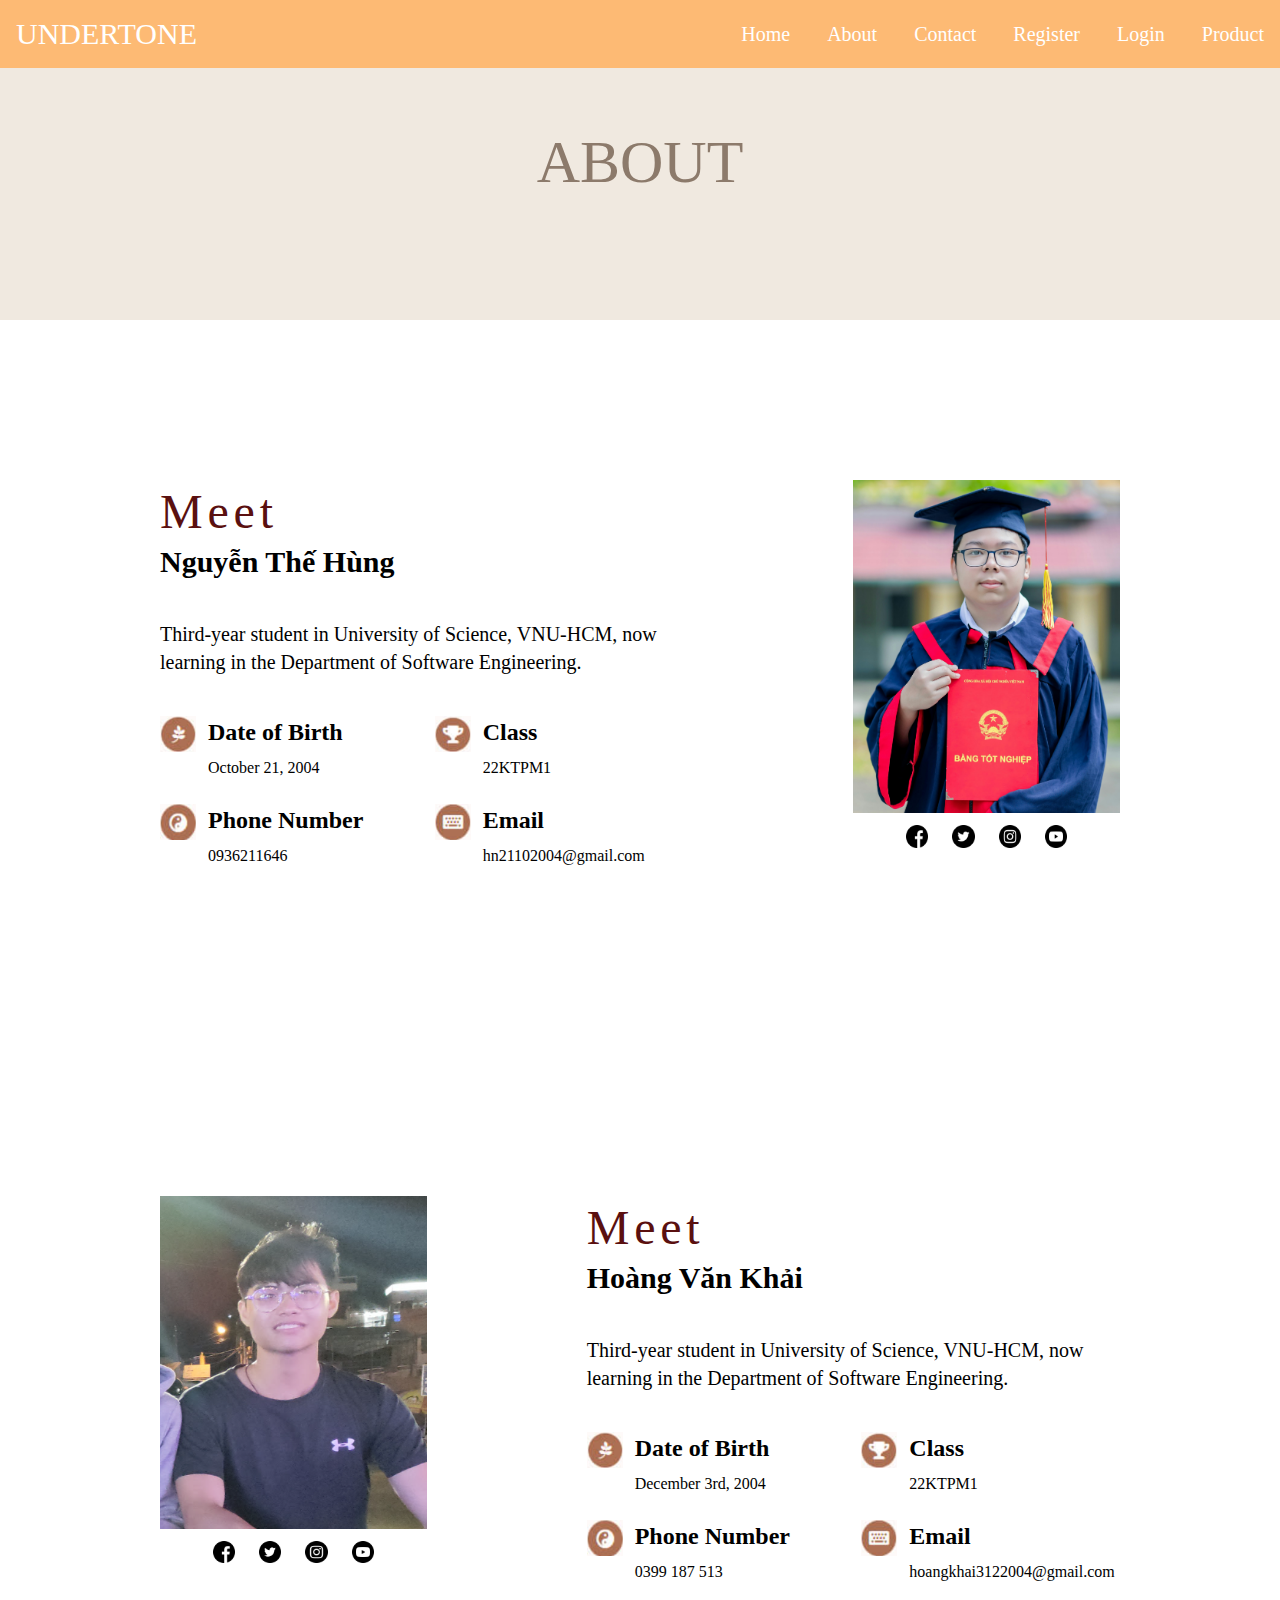
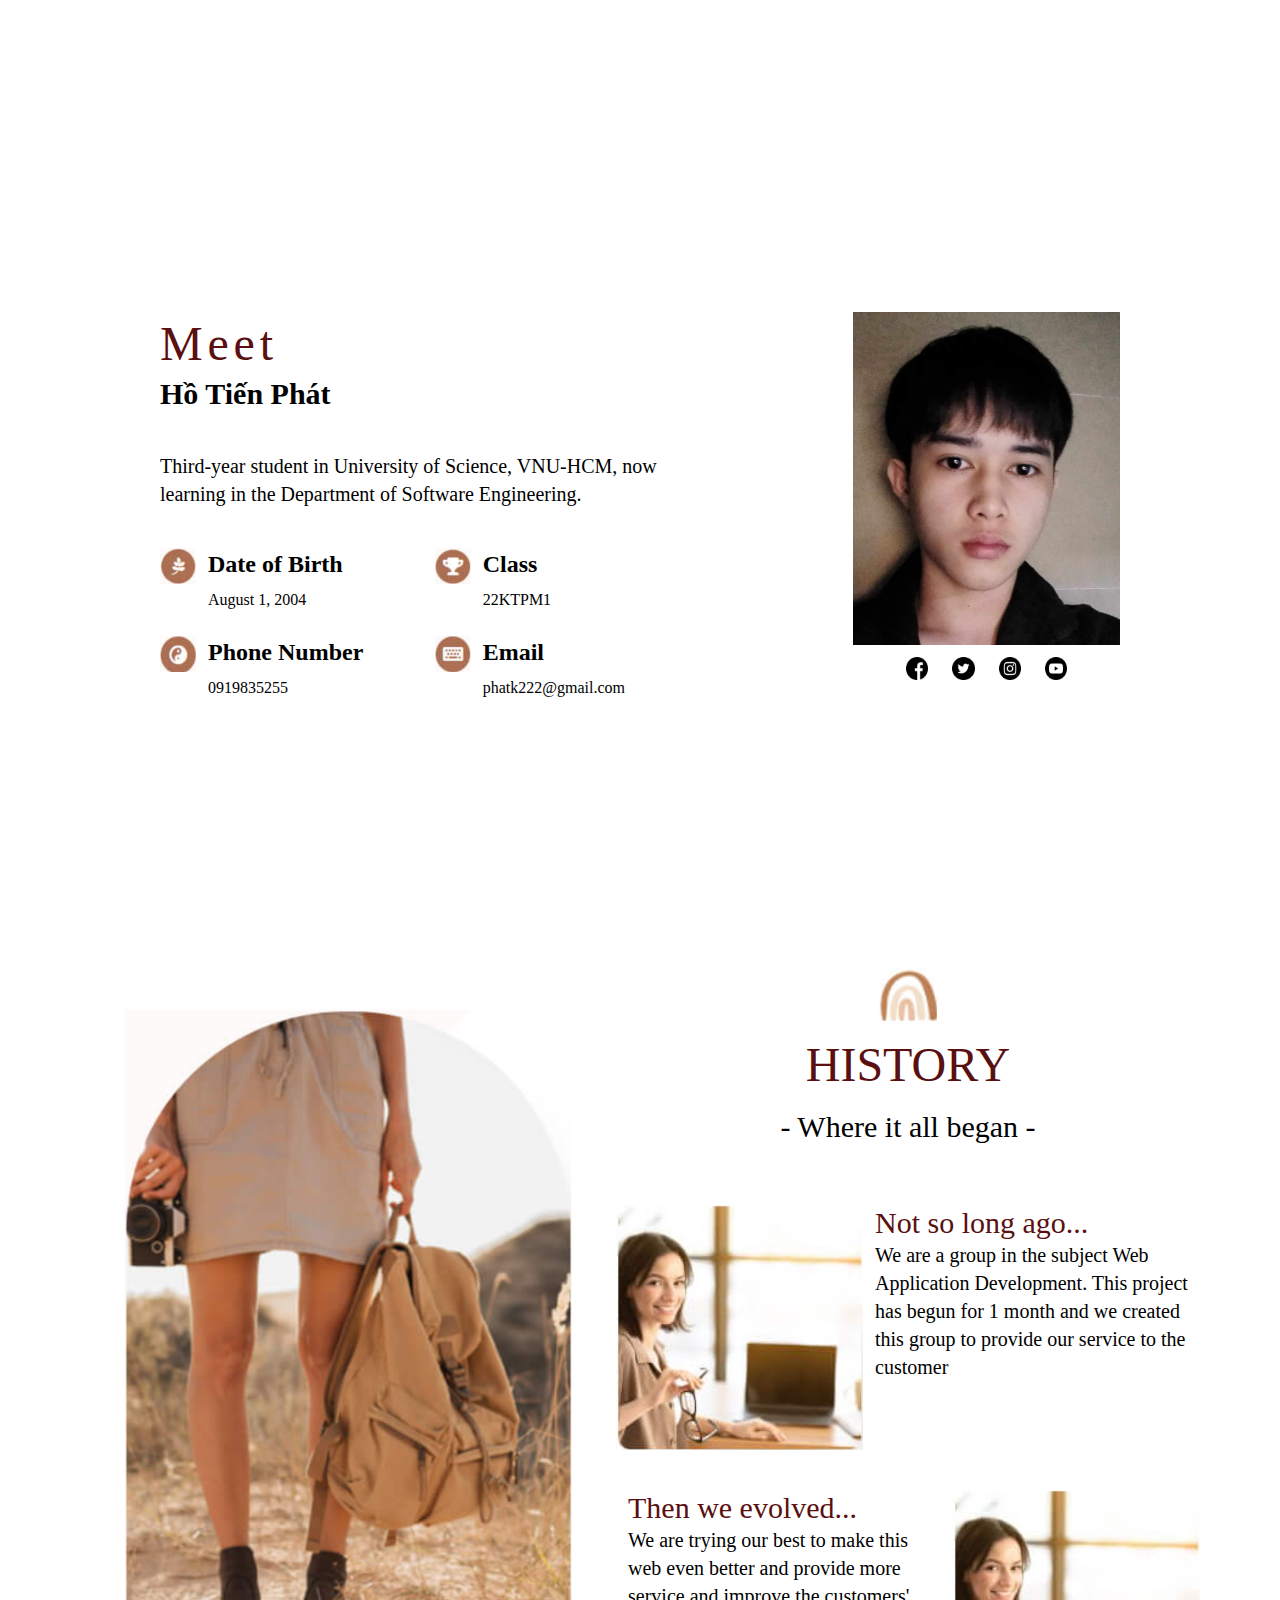
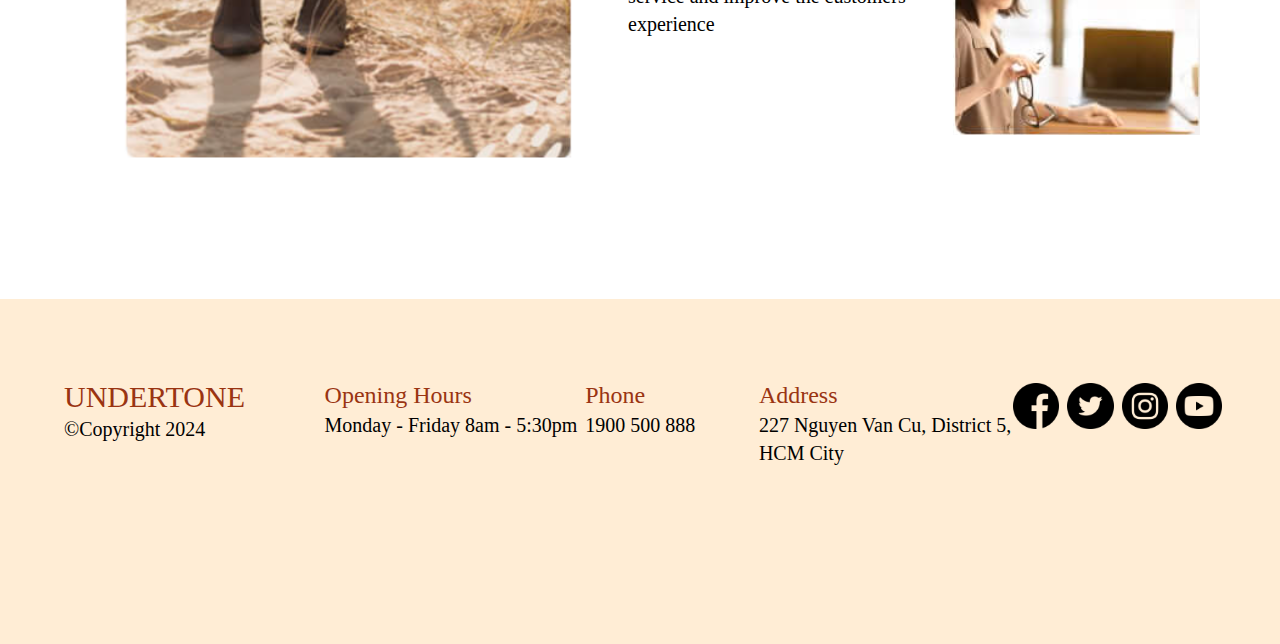
==== commit 02eee79f: "Update about.html" ====
--- a/about.html
+++ b/about.html
@@ -9,7 +9,7 @@
 <body>
     <header class="bg-orange-300 text-white sticky top-0 z-10">
         <section class="max-w-7xl mx-auto p-4 flex justify-between items-center">
-            <h1 class="text-3xl font-medium">UNDERSTONE</h1>
+            <h1 class="text-3xl font-medium">UNDERTONE</h1>
             <div>
                 <button id="mobile-open-button" class="text-3xl sm:hidden focus:outline-none">
                     &#9776;
@@ -209,7 +209,7 @@
     </section>
     <footer class="py-20 px-16 bg-orange-100 flex flex-row">
         <div class="w-1/4">
-            <h1 class="text-3xl text-orange-800">UNDERSTONE</h1>
+            <h1 class="text-3xl text-orange-800">UNDERTONE</h1>
             <h2 class="text-xl">&copy;Copyright 2024</h2>
         </div>
         <div class="w-1/4">
@@ -232,4 +232,4 @@
         </div>
     </footer>
 </body>
-</html>+</html>
